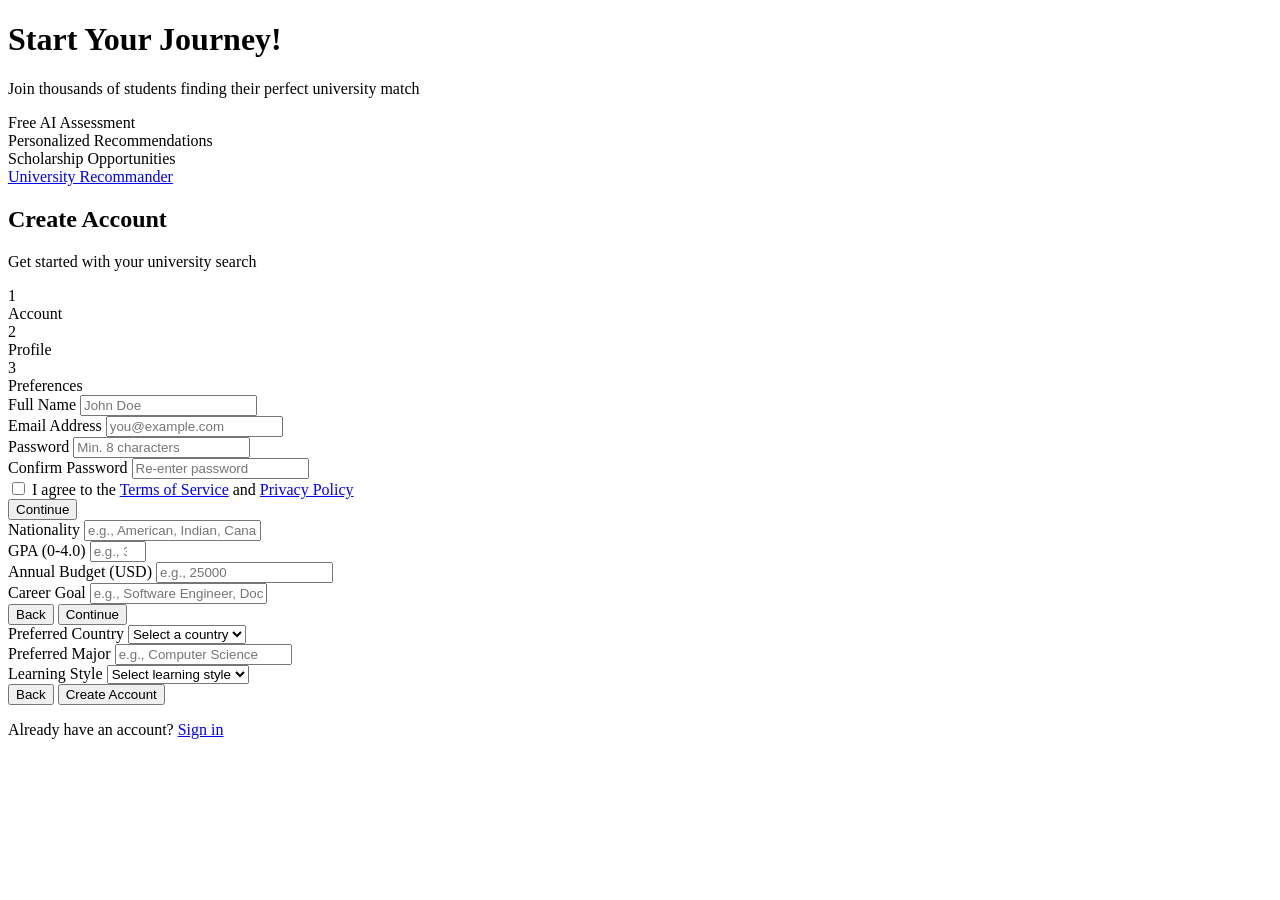
==== frontend/static/templates/register.html @ 5f06efe8 "updated UI" ====
<!DOCTYPE html>
<html lang="en">

<head>
    <meta charset="UTF-8">
    <meta name="viewport" content="width=device-width, initial-scale=1.0">
    <title>Register - University Recommander</title>
    <link href="https://fonts.googleapis.com/css2?family=Inter:wght@300;400;500;600;700;800&display=swap"
        rel="stylesheet">
    <link rel="stylesheet" href="/static/css/auth.css">
</head>

<body>
    <div class="auth-container">
        <div class="auth-visual">
            <div class="gradient-orb orb-1"></div>
            <div class="gradient-orb orb-2"></div>
            <div class="visual-content">
                <h1>Start Your Journey!</h1>
                <p>Join thousands of students finding their perfect university match</p>
                <div class="stats">
                    <div class="stat-item">
                        <div class="stat-icon"></div>
                        <div class="stat-text">Free AI Assessment</div>
                    </div>
                    <div class="stat-item">
                        <div class="stat-icon"></div>
                        <div class="stat-text">Personalized Recommendations</div>
                    </div>
                    <div class="stat-item">
                        <div class="stat-icon"></div>
                        <div class="stat-text">Scholarship Opportunities</div>
                    </div>
                </div>
            </div>
        </div>

        <div class="auth-form-container">
            <div class="auth-header">
                <a href="/" class="logo">
                    <span class="logo-text">University Recommander</span>
                </a>
                <h2>Create Account</h2>
                <p>Get started with your university search</p>
            </div>

            <!-- Registration Steps -->
            <div class="progress-steps">
                <div class="step active" data-step="1">
                    <div class="step-number">1</div>
                    <div class="step-label">Account</div>
                </div>
                <div class="step" data-step="2">
                    <div class="step-number">2</div>
                    <div class="step-label">Profile</div>
                </div>
                <div class="step" data-step="3">
                    <div class="step-number">3</div>
                    <div class="step-label">Preferences</div>
                </div>
            </div>

            <!-- Step 1: Account Details -->
            <form id="step1Form" class="auth-form active">
                <div class="form-group">
                    <label for="fullName">Full Name</label>
                    <input type="text" id="fullName" name="fullName" placeholder="John Doe" required>
                </div>
                <div class="form-group">
                    <label for="email">Email Address</label>
                    <input type="email" id="email" name="email" placeholder="you@example.com" required>
                </div>
                <div class="form-group">
                    <label for="password">Password</label>
                    <input type="password" id="password" name="password" placeholder="Min. 8 characters" required
                        minlength="8">
                </div>
                <div class="form-group">
                    <label for="confirmPassword">Confirm Password</label>
                    <input type="password" id="confirmPassword" name="confirmPassword" placeholder="Re-enter password"
                        required>
                </div>
                <div class="form-group">
                    <label class="checkbox-label">
                        <input type="checkbox" id="terms" required>
                        <span>I agree to the <a href="#" class="link">Terms of Service</a> and <a href="#"
                                class="link">Privacy Policy</a></span>
                    </label>
                </div>
                <button type="button" id="step1Next" class="btn-primary btn-full">Continue</button>
            </form>

            <!-- Step 2: Profile Details -->
            <form id="step2Form" class="auth-form">
                <div class="form-group">
                    <label for="nationality">Nationality</label>
                    <input type="text" id="nationality" name="nationality"
                        placeholder="e.g., American, Indian, Canadian">
                </div>
                <div class="form-group">
                    <label for="gpa">GPA (0-4.0)</label>
                    <input type="number" id="gpa" name="gpa" placeholder="e.g., 3.5" step="0.1" min="0" max="4.0">
                </div>
                <div class="form-group">
                    <label for="budget">Annual Budget (USD)</label>
                    <input type="number" id="budget" name="budget" placeholder="e.g., 25000">
                </div>
                <div class="form-group">
                    <label for="careerGoal">Career Goal</label>
                    <input type="text" id="careerGoal" name="careerGoal" placeholder="e.g., Software Engineer, Doctor">
                </div>
                <div class="button-group">
                    <button type="button" id="step2Back" class="btn-secondary btn-full">Back</button>
                    <button type="button" id="step2Next" class="btn-primary btn-full">Continue</button>
                </div>
            </form>

            <!-- Step 3: Preferences -->
            <form id="step3Form" class="auth-form">
                <div class="form-group">
                    <label for="preferredCountry">Preferred Country</label>
                    <select id="preferredCountry" name="preferredCountry">
                        <option value="">Select a country</option>
                        <option value="USA">United States</option>
                        <option value="UK">United Kingdom</option>
                        <option value="Canada">Canada</option>
                        <option value="Germany">Germany</option>
                        <option value="Netherlands">Netherlands</option>
                        <option value="Australia">Australia</option>
                        <option value="Singapore">Singapore</option>
                        <option value="Switzerland">Switzerland</option>
                    </select>
                </div>
                <div class="form-group">
                    <label for="preferredMajor">Preferred Major</label>
                    <input type="text" id="preferredMajor" name="preferredMajor" placeholder="e.g., Computer Science">
                </div>
                <div class="form-group">
                    <label for="learningStyle">Learning Style</label>
                    <select id="learningStyle" name="learningStyle">
                        <option value="">Select learning style</option>
                        <option value="Visual">Visual Learner</option>
                        <option value="Auditory">Auditory Learner</option>
                        <option value="Practical">Practical/Hands-on</option>
                        <option value="Reading">Reading/Writing</option>
                    </select>
                </div>
                <div class="button-group">
                    <button type="button" id="step3Back" class="btn-secondary btn-full">Back</button>
                    <button type="submit" id="registerBtn" class="btn-primary btn-full">Create Account</button>
                </div>
            </form>

            <div class="auth-footer">
                <p>Already have an account? <a href="/login" class="link">Sign in</a></p>
            </div>

            <div id="errorMessage" class="error-message" style="display: none;"></div>
            <div id="successMessage" class="success-message" style="display: none;"></div>
        </div>
    </div>

    <script src="/static/js/auth.js"></script>
    <script src="/static/js/register.js"></script>
</body>

</html>
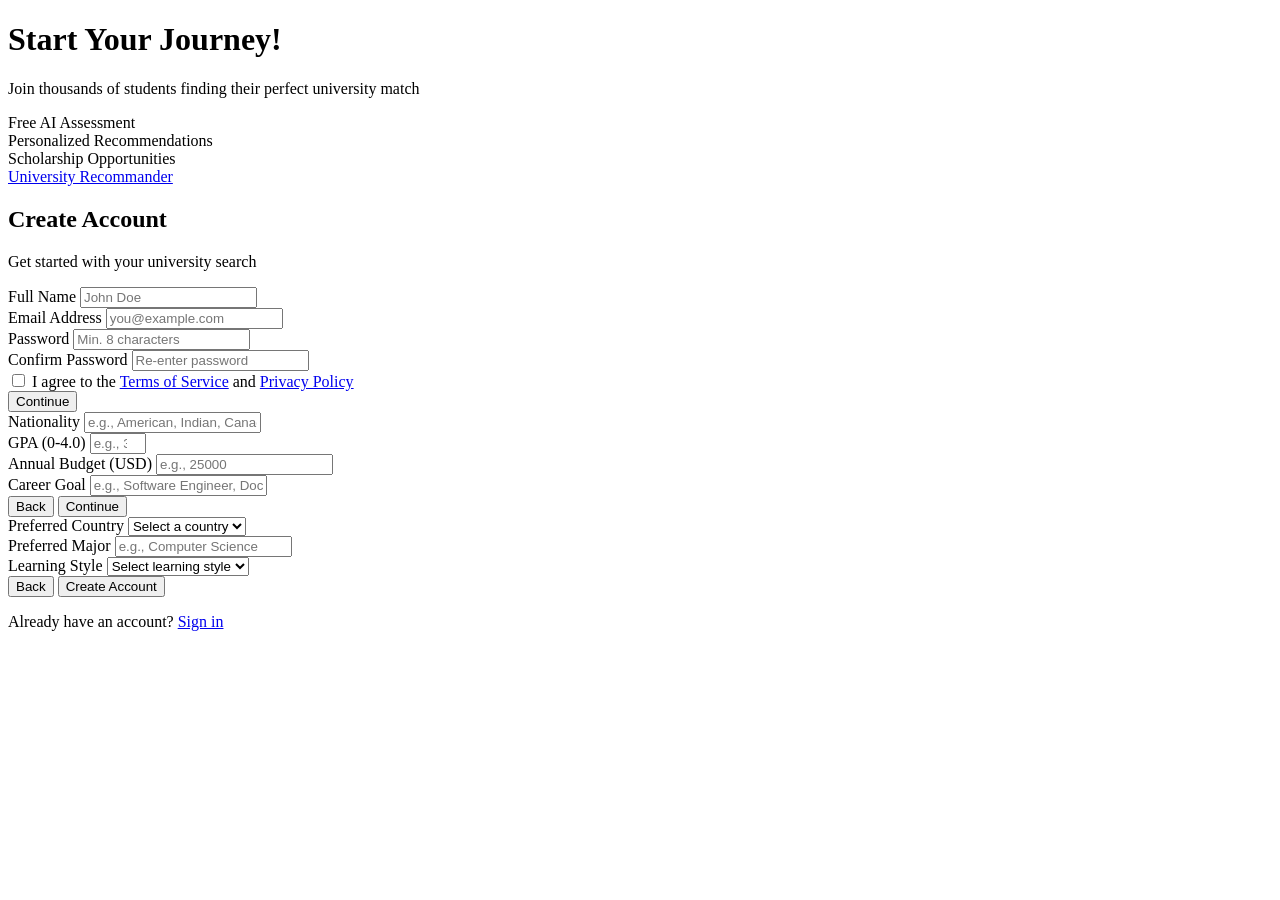
==== commit c861cc50: "updated" ====
--- a/frontend/static/templates/register.html
+++ b/frontend/static/templates/register.html
@@ -44,7 +44,7 @@
                 <p>Get started with your university search</p>
             </div>
 
-            <!-- Registration Steps -->
+            <!-- Registration Steps
             <div class="progress-steps">
                 <div class="step active" data-step="1">
                     <div class="step-number">1</div>
@@ -58,7 +58,7 @@
                     <div class="step-number">3</div>
                     <div class="step-label">Preferences</div>
                 </div>
-            </div>
+            </div> -->
 
             <!-- Step 1: Account Details -->
             <form id="step1Form" class="auth-form active">
